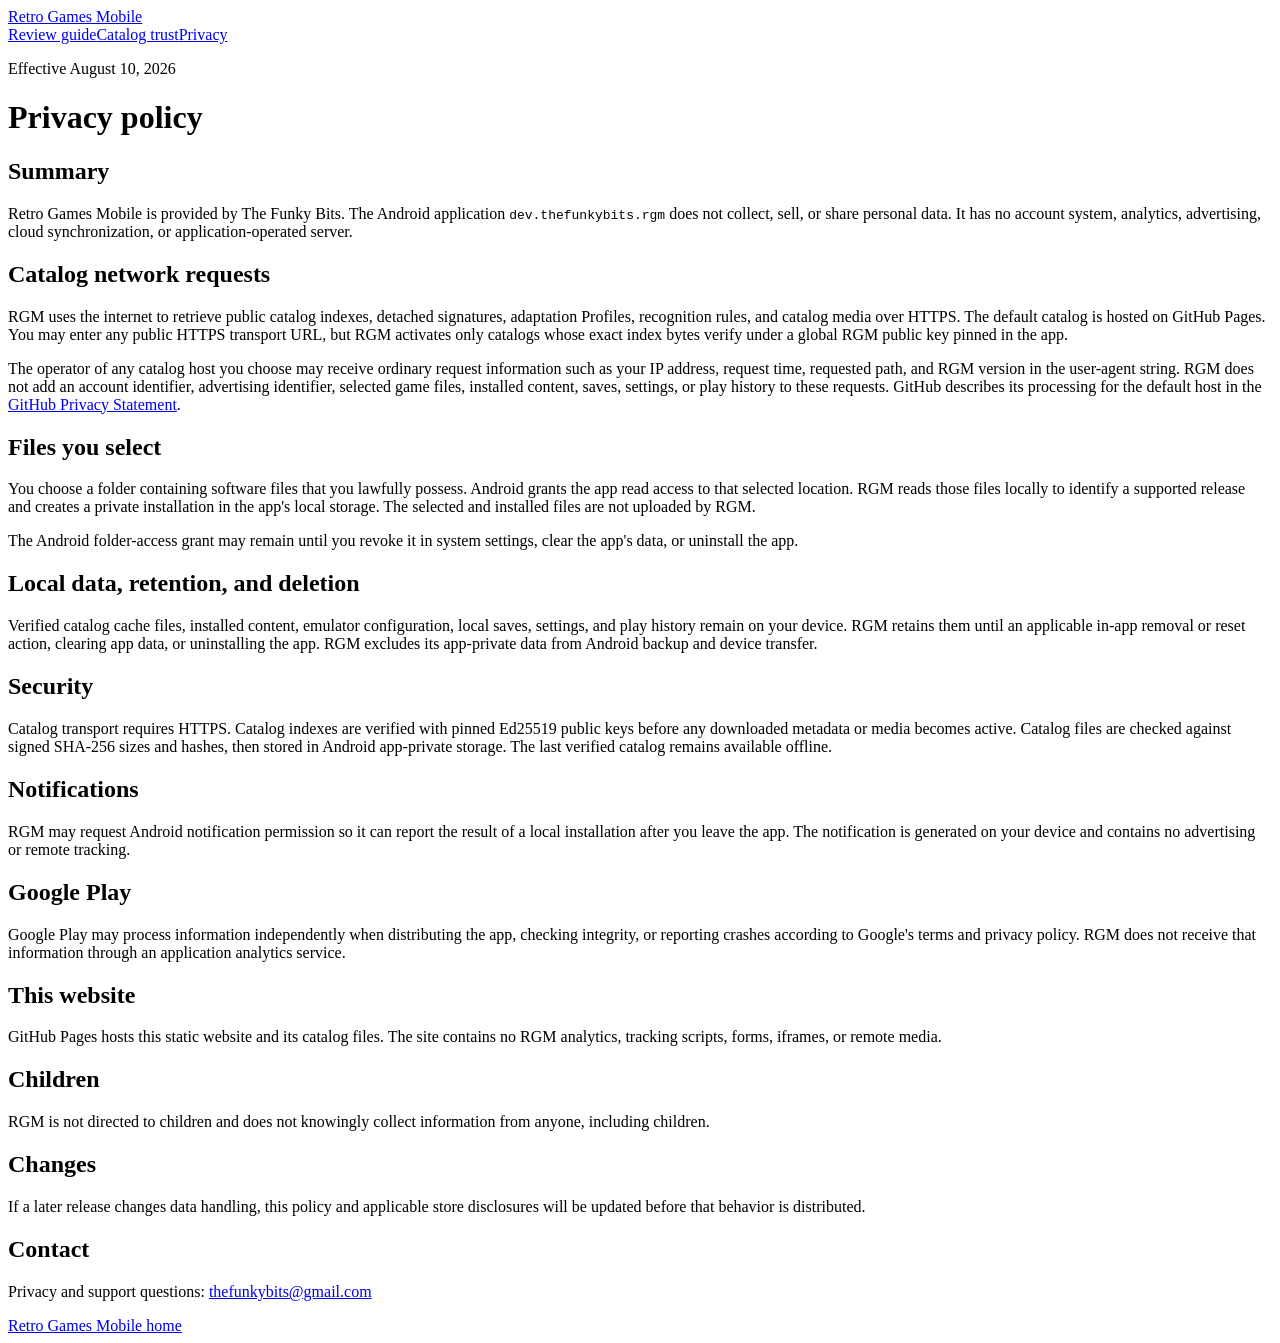
==== privacy/index.html @ f2ab46ee "Prepare transaction-bound site deployment" ====
<!doctype html>
<html lang="en">
<head>
  <meta charset="utf-8">
  <meta name="viewport" content="width=device-width, initial-scale=1">
  <meta name="description" content="Privacy policy for the Retro Games Mobile Android application.">
  <title>Privacy policy · Retro Games Mobile</title>
  <link rel="stylesheet" href="/rgm-site/assets/styles.css">
</head>
<body>
  <header class="site-header"><div class="header-inner">
    <a class="wordmark" href="/rgm-site/">Retro Games Mobile</a>
    <nav aria-label="Main navigation"><a href="/rgm-site/review/">Review guide</a><a href="/rgm-site/trust/">Catalog trust</a><a href="/rgm-site/privacy/" aria-current="page">Privacy</a></nav>
  </div></header>
  <main class="page">
    <p class="kicker">Effective August 10, 2026</p>
    <h1>Privacy policy</h1>

    <h2>Summary</h2>
    <p>Retro Games Mobile is provided by The Funky Bits. The Android application <code>dev.thefunkybits.rgm</code> does not collect, sell, or share personal data. It has no account system, analytics, advertising, cloud synchronization, or application-operated server.</p>

    <h2>Catalog network requests</h2>
    <p>RGM uses the internet to retrieve public catalog indexes, detached signatures, adaptation Profiles, recognition rules, and catalog media over HTTPS. The default catalog is hosted on GitHub Pages. You may enter any public HTTPS transport URL, but RGM activates only catalogs whose exact index bytes verify under a global RGM public key pinned in the app.</p>
    <p>The operator of any catalog host you choose may receive ordinary request information such as your IP address, request time, requested path, and RGM version in the user-agent string. RGM does not add an account identifier, advertising identifier, selected game files, installed content, saves, settings, or play history to these requests. GitHub describes its processing for the default host in the <a href="https://docs.github.com/site-policy/privacy-policies/github-privacy-statement">GitHub Privacy Statement</a>.</p>

    <h2>Files you select</h2>
    <p>You choose a folder containing software files that you lawfully possess. Android grants the app read access to that selected location. RGM reads those files locally to identify a supported release and creates a private installation in the app's local storage. The selected and installed files are not uploaded by RGM.</p>
    <p>The Android folder-access grant may remain until you revoke it in system settings, clear the app's data, or uninstall the app.</p>

    <h2>Local data, retention, and deletion</h2>
    <p>Verified catalog cache files, installed content, emulator configuration, local saves, settings, and play history remain on your device. RGM retains them until an applicable in-app removal or reset action, clearing app data, or uninstalling the app. RGM excludes its app-private data from Android backup and device transfer.</p>

    <h2>Security</h2>
    <p>Catalog transport requires HTTPS. Catalog indexes are verified with pinned Ed25519 public keys before any downloaded metadata or media becomes active. Catalog files are checked against signed SHA-256 sizes and hashes, then stored in Android app-private storage. The last verified catalog remains available offline.</p>

    <h2>Notifications</h2>
    <p>RGM may request Android notification permission so it can report the result of a local installation after you leave the app. The notification is generated on your device and contains no advertising or remote tracking.</p>

    <h2>Google Play</h2>
    <p>Google Play may process information independently when distributing the app, checking integrity, or reporting crashes according to Google's terms and privacy policy. RGM does not receive that information through an application analytics service.</p>

    <h2>This website</h2>
    <p>GitHub Pages hosts this static website and its catalog files. The site contains no RGM analytics, tracking scripts, forms, iframes, or remote media.</p>

    <h2>Children</h2>
    <p>RGM is not directed to children and does not knowingly collect information from anyone, including children.</p>

    <h2>Changes</h2>
    <p>If a later release changes data handling, this policy and applicable store disclosures will be updated before that behavior is distributed.</p>

    <h2>Contact</h2>
    <p>Privacy and support questions: <a href="mailto:thefunkybits@gmail.com">thefunkybits@gmail.com</a></p>
    <footer><a href="/rgm-site/">Retro Games Mobile home</a></footer>
  </main>
</body>
</html>
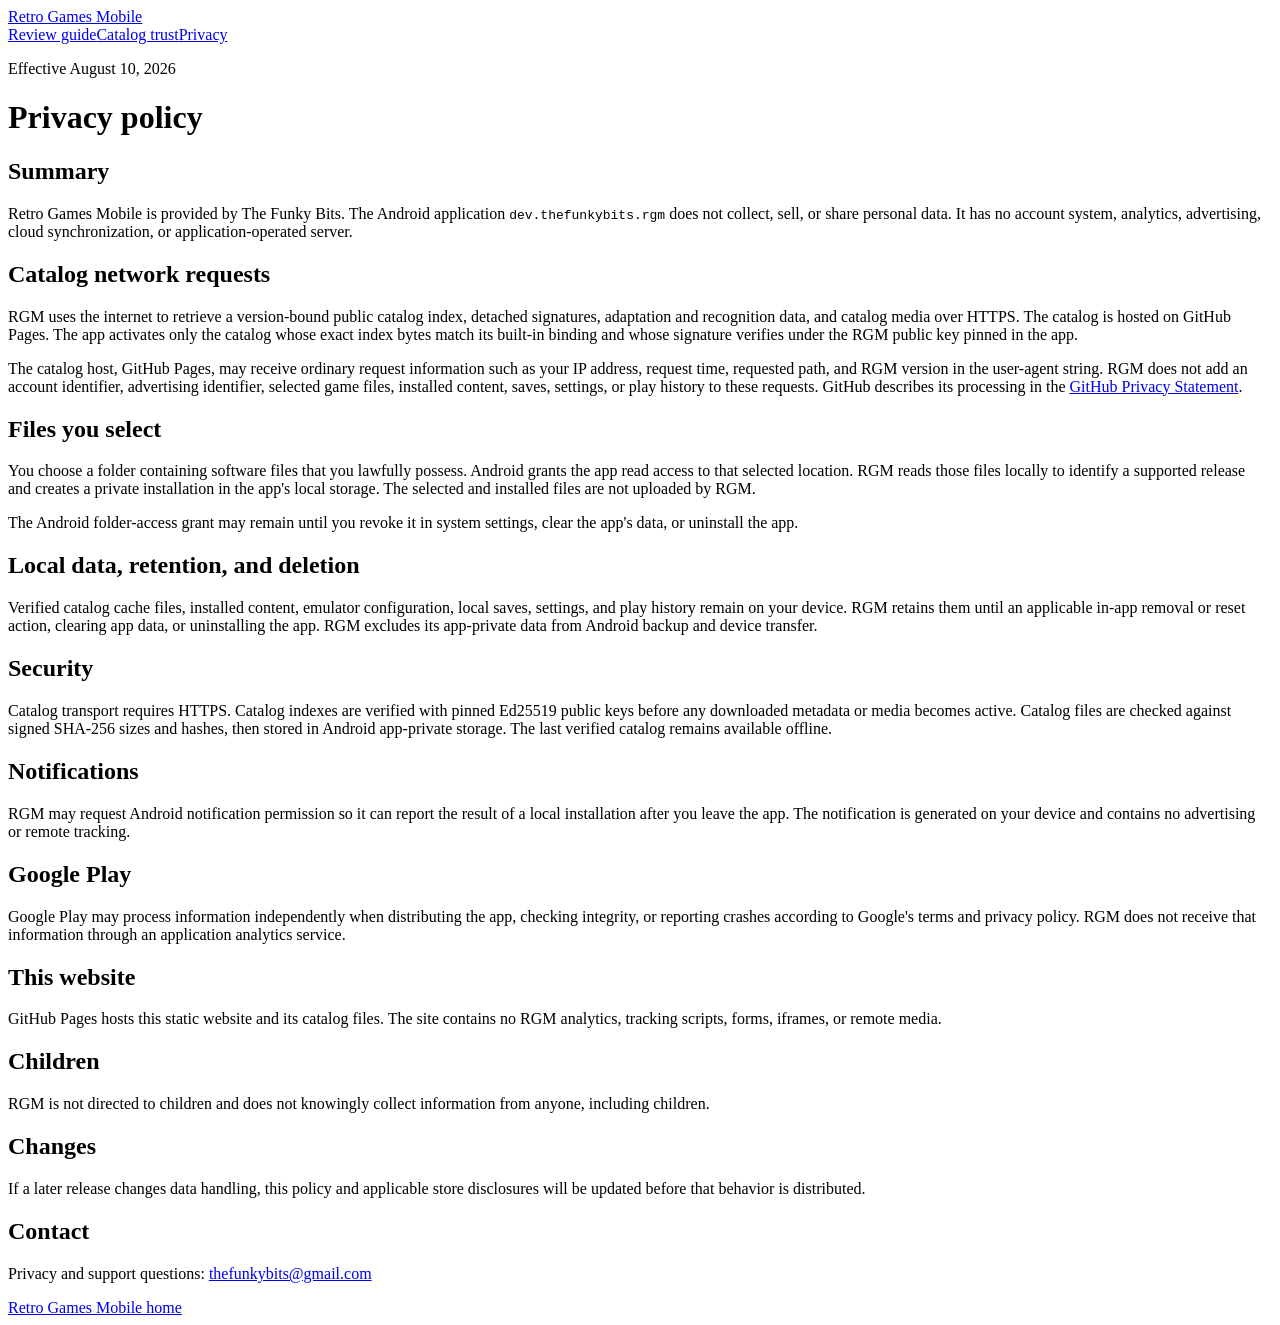
==== commit 8f55927d: "Preserve current site copy and remove obsolete catalog-v5 specification" ====
--- a/privacy/index.html
+++ b/privacy/index.html
@@ -20,8 +20,8 @@
     <p>Retro Games Mobile is provided by The Funky Bits. The Android application <code>dev.thefunkybits.rgm</code> does not collect, sell, or share personal data. It has no account system, analytics, advertising, cloud synchronization, or application-operated server.</p>
 
     <h2>Catalog network requests</h2>
-    <p>RGM uses the internet to retrieve public catalog indexes, detached signatures, adaptation Profiles, recognition rules, and catalog media over HTTPS. The default catalog is hosted on GitHub Pages. You may enter any public HTTPS transport URL, but RGM activates only catalogs whose exact index bytes verify under a global RGM public key pinned in the app.</p>
-    <p>The operator of any catalog host you choose may receive ordinary request information such as your IP address, request time, requested path, and RGM version in the user-agent string. RGM does not add an account identifier, advertising identifier, selected game files, installed content, saves, settings, or play history to these requests. GitHub describes its processing for the default host in the <a href="https://docs.github.com/site-policy/privacy-policies/github-privacy-statement">GitHub Privacy Statement</a>.</p>
+    <p>RGM uses the internet to retrieve a version-bound public catalog index, detached signatures, adaptation and recognition data, and catalog media over HTTPS. The catalog is hosted on GitHub Pages. The app activates only the catalog whose exact index bytes match its built-in binding and whose signature verifies under the RGM public key pinned in the app.</p>
+    <p>The catalog host, GitHub Pages, may receive ordinary request information such as your IP address, request time, requested path, and RGM version in the user-agent string. RGM does not add an account identifier, advertising identifier, selected game files, installed content, saves, settings, or play history to these requests. GitHub describes its processing in the <a href="https://docs.github.com/site-policy/privacy-policies/github-privacy-statement">GitHub Privacy Statement</a>.</p>
 
     <h2>Files you select</h2>
     <p>You choose a folder containing software files that you lawfully possess. Android grants the app read access to that selected location. RGM reads those files locally to identify a supported release and creates a private installation in the app's local storage. The selected and installed files are not uploaded by RGM.</p>
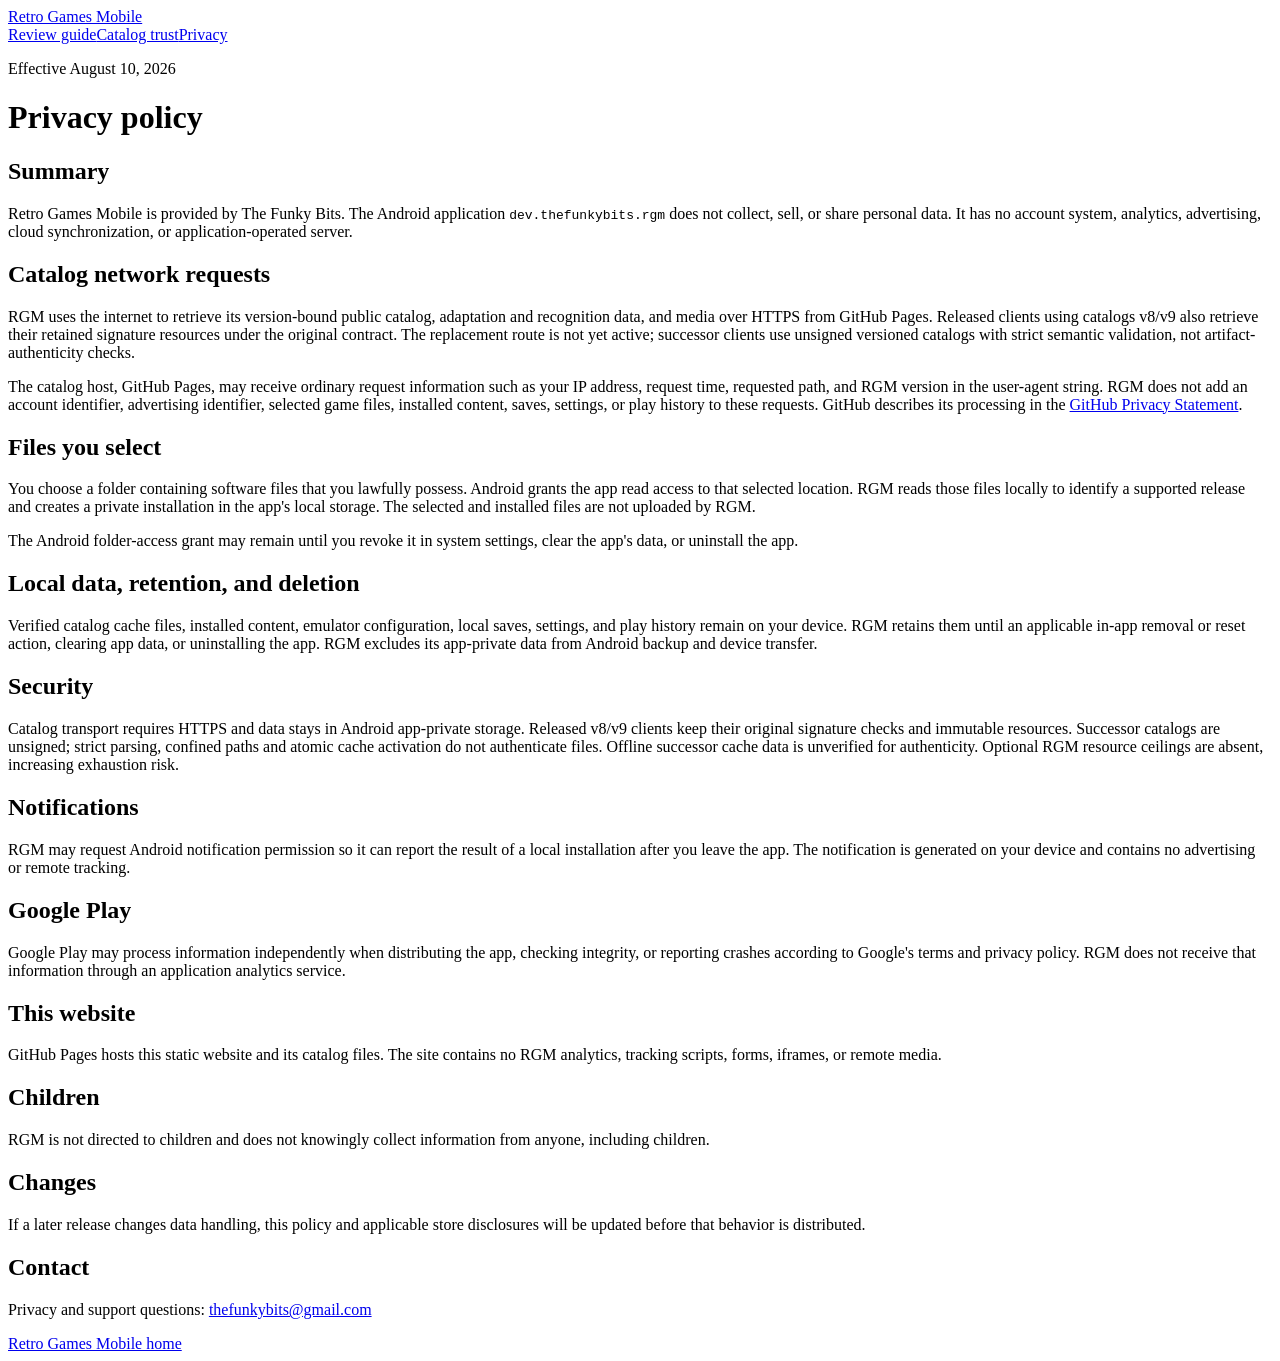
==== commit b8801082: "Prepare unsigned catalog delivery and preserve historical resources" ====
--- a/privacy/index.html
+++ b/privacy/index.html
@@ -20,7 +20,7 @@
     <p>Retro Games Mobile is provided by The Funky Bits. The Android application <code>dev.thefunkybits.rgm</code> does not collect, sell, or share personal data. It has no account system, analytics, advertising, cloud synchronization, or application-operated server.</p>
 
     <h2>Catalog network requests</h2>
-    <p>RGM uses the internet to retrieve a version-bound public catalog index, detached signatures, adaptation and recognition data, and catalog media over HTTPS. The catalog is hosted on GitHub Pages. The app activates only the catalog whose exact index bytes match its built-in binding and whose signature verifies under the RGM public key pinned in the app.</p>
+    <p>RGM uses the internet to retrieve its version-bound public catalog, adaptation and recognition data, and media over HTTPS from GitHub Pages. Released clients using catalogs v8/v9 also retrieve their retained signature resources under the original contract. The replacement route is not yet active; successor clients use unsigned versioned catalogs with strict semantic validation, not artifact-authenticity checks.</p>
     <p>The catalog host, GitHub Pages, may receive ordinary request information such as your IP address, request time, requested path, and RGM version in the user-agent string. RGM does not add an account identifier, advertising identifier, selected game files, installed content, saves, settings, or play history to these requests. GitHub describes its processing in the <a href="https://docs.github.com/site-policy/privacy-policies/github-privacy-statement">GitHub Privacy Statement</a>.</p>
 
     <h2>Files you select</h2>
@@ -31,7 +31,7 @@
     <p>Verified catalog cache files, installed content, emulator configuration, local saves, settings, and play history remain on your device. RGM retains them until an applicable in-app removal or reset action, clearing app data, or uninstalling the app. RGM excludes its app-private data from Android backup and device transfer.</p>
 
     <h2>Security</h2>
-    <p>Catalog transport requires HTTPS. Catalog indexes are verified with pinned Ed25519 public keys before any downloaded metadata or media becomes active. Catalog files are checked against signed SHA-256 sizes and hashes, then stored in Android app-private storage. The last verified catalog remains available offline.</p>
+    <p>Catalog transport requires HTTPS and data stays in Android app-private storage. Released v8/v9 clients keep their original signature checks and immutable resources. Successor catalogs are unsigned; strict parsing, confined paths and atomic cache activation do not authenticate files. Offline successor cache data is unverified for authenticity. Optional RGM resource ceilings are absent, increasing exhaustion risk.</p>
 
     <h2>Notifications</h2>
     <p>RGM may request Android notification permission so it can report the result of a local installation after you leave the app. The notification is generated on your device and contains no advertising or remote tracking.</p>
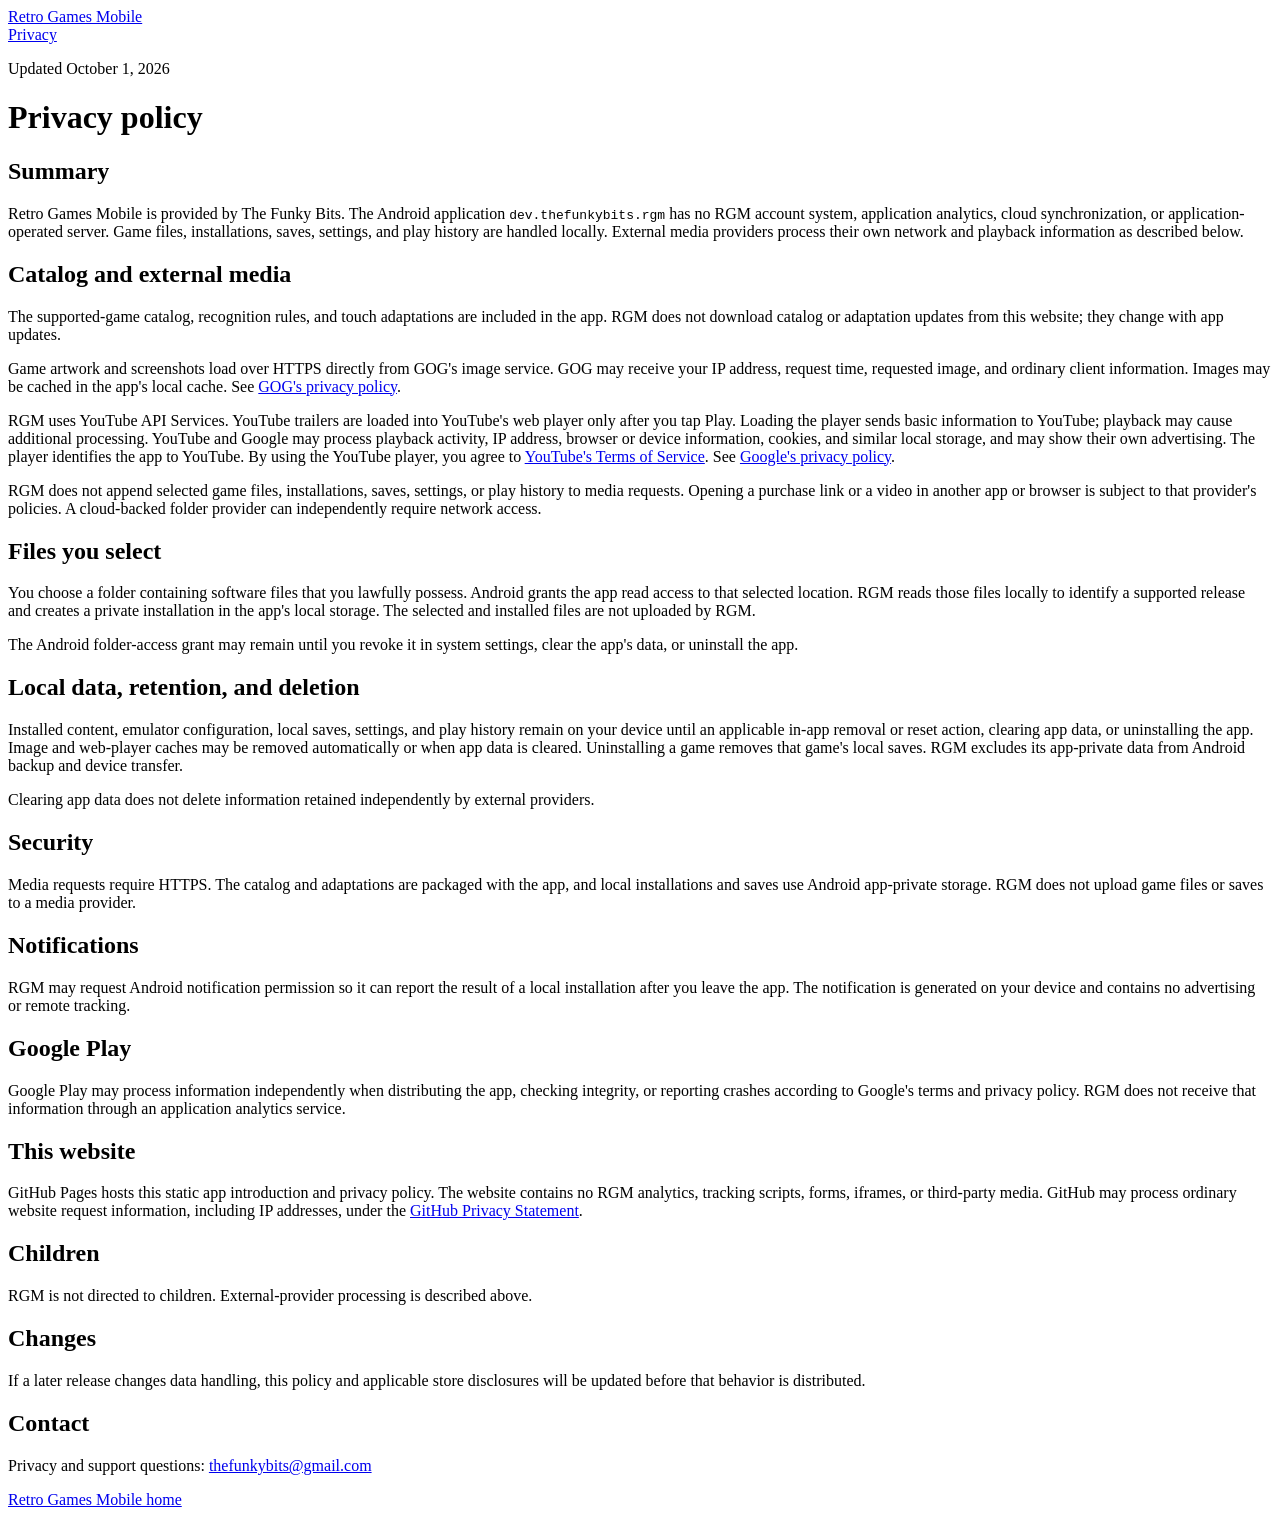
==== commit 095543d4: "Cut over to reviewed intro and privacy pages without legacy catalogs" ====
--- a/privacy/index.html
+++ b/privacy/index.html
@@ -10,28 +10,31 @@
 <body>
   <header class="site-header"><div class="header-inner">
     <a class="wordmark" href="/rgm-site/">Retro Games Mobile</a>
-    <nav aria-label="Main navigation"><a href="/rgm-site/review/">Review guide</a><a href="/rgm-site/trust/">Catalog trust</a><a href="/rgm-site/privacy/" aria-current="page">Privacy</a></nav>
+    <nav aria-label="Main navigation"><a href="/rgm-site/privacy/" aria-current="page">Privacy</a></nav>
   </div></header>
   <main class="page">
-    <p class="kicker">Effective August 10, 2026</p>
+    <p class="kicker">Updated October 1, 2026</p>
     <h1>Privacy policy</h1>
 
     <h2>Summary</h2>
-    <p>Retro Games Mobile is provided by The Funky Bits. The Android application <code>dev.thefunkybits.rgm</code> does not collect, sell, or share personal data. It has no account system, analytics, advertising, cloud synchronization, or application-operated server.</p>
+    <p>Retro Games Mobile is provided by The Funky Bits. The Android application <code>dev.thefunkybits.rgm</code> has no RGM account system, application analytics, cloud synchronization, or application-operated server. Game files, installations, saves, settings, and play history are handled locally. External media providers process their own network and playback information as described below.</p>
 
-    <h2>Catalog network requests</h2>
-    <p>RGM uses the internet to retrieve its version-bound public catalog, adaptation and recognition data, and media over HTTPS from GitHub Pages. Released clients using catalogs v8/v9 also retrieve their retained signature resources under the original contract. The replacement route is not yet active; successor clients use unsigned versioned catalogs with strict semantic validation, not artifact-authenticity checks.</p>
-    <p>The catalog host, GitHub Pages, may receive ordinary request information such as your IP address, request time, requested path, and RGM version in the user-agent string. RGM does not add an account identifier, advertising identifier, selected game files, installed content, saves, settings, or play history to these requests. GitHub describes its processing in the <a href="https://docs.github.com/site-policy/privacy-policies/github-privacy-statement">GitHub Privacy Statement</a>.</p>
+    <h2>Catalog and external media</h2>
+    <p>The supported-game catalog, recognition rules, and touch adaptations are included in the app. RGM does not download catalog or adaptation updates from this website; they change with app updates.</p>
+    <p>Game artwork and screenshots load over HTTPS directly from GOG's image service. GOG may receive your IP address, request time, requested image, and ordinary client information. Images may be cached in the app's local cache. See <a href="https://support.gog.com/hc/en-us/articles/212632109-Privacy-Policy">GOG's privacy policy</a>.</p>
+    <p>RGM uses YouTube API Services. YouTube trailers are loaded into YouTube's web player only after you tap Play. Loading the player sends basic information to YouTube; playback may cause additional processing. YouTube and Google may process playback activity, IP address, browser or device information, cookies, and similar local storage, and may show their own advertising. The player identifies the app to YouTube. By using the YouTube player, you agree to <a href="https://www.youtube.com/t/terms">YouTube's Terms of Service</a>. See <a href="https://policies.google.com/privacy">Google's privacy policy</a>.</p>
+    <p>RGM does not append selected game files, installations, saves, settings, or play history to media requests. Opening a purchase link or a video in another app or browser is subject to that provider's policies. A cloud-backed folder provider can independently require network access.</p>
 
     <h2>Files you select</h2>
     <p>You choose a folder containing software files that you lawfully possess. Android grants the app read access to that selected location. RGM reads those files locally to identify a supported release and creates a private installation in the app's local storage. The selected and installed files are not uploaded by RGM.</p>
     <p>The Android folder-access grant may remain until you revoke it in system settings, clear the app's data, or uninstall the app.</p>
 
     <h2>Local data, retention, and deletion</h2>
-    <p>Verified catalog cache files, installed content, emulator configuration, local saves, settings, and play history remain on your device. RGM retains them until an applicable in-app removal or reset action, clearing app data, or uninstalling the app. RGM excludes its app-private data from Android backup and device transfer.</p>
+    <p>Installed content, emulator configuration, local saves, settings, and play history remain on your device until an applicable in-app removal or reset action, clearing app data, or uninstalling the app. Image and web-player caches may be removed automatically or when app data is cleared. Uninstalling a game removes that game's local saves. RGM excludes its app-private data from Android backup and device transfer.</p>
+    <p>Clearing app data does not delete information retained independently by external providers.</p>
 
     <h2>Security</h2>
-    <p>Catalog transport requires HTTPS and data stays in Android app-private storage. Released v8/v9 clients keep their original signature checks and immutable resources. Successor catalogs are unsigned; strict parsing, confined paths and atomic cache activation do not authenticate files. Offline successor cache data is unverified for authenticity. Optional RGM resource ceilings are absent, increasing exhaustion risk.</p>
+    <p>Media requests require HTTPS. The catalog and adaptations are packaged with the app, and local installations and saves use Android app-private storage. RGM does not upload game files or saves to a media provider.</p>
 
     <h2>Notifications</h2>
     <p>RGM may request Android notification permission so it can report the result of a local installation after you leave the app. The notification is generated on your device and contains no advertising or remote tracking.</p>
@@ -40,10 +43,10 @@
     <p>Google Play may process information independently when distributing the app, checking integrity, or reporting crashes according to Google's terms and privacy policy. RGM does not receive that information through an application analytics service.</p>
 
     <h2>This website</h2>
-    <p>GitHub Pages hosts this static website and its catalog files. The site contains no RGM analytics, tracking scripts, forms, iframes, or remote media.</p>
+    <p>GitHub Pages hosts this static app introduction and privacy policy. The website contains no RGM analytics, tracking scripts, forms, iframes, or third-party media. GitHub may process ordinary website request information, including IP addresses, under the <a href="https://docs.github.com/site-policy/privacy-policies/github-privacy-statement">GitHub Privacy Statement</a>.</p>
 
     <h2>Children</h2>
-    <p>RGM is not directed to children and does not knowingly collect information from anyone, including children.</p>
+    <p>RGM is not directed to children. External-provider processing is described above.</p>
 
     <h2>Changes</h2>
     <p>If a later release changes data handling, this policy and applicable store disclosures will be updated before that behavior is distributed.</p>
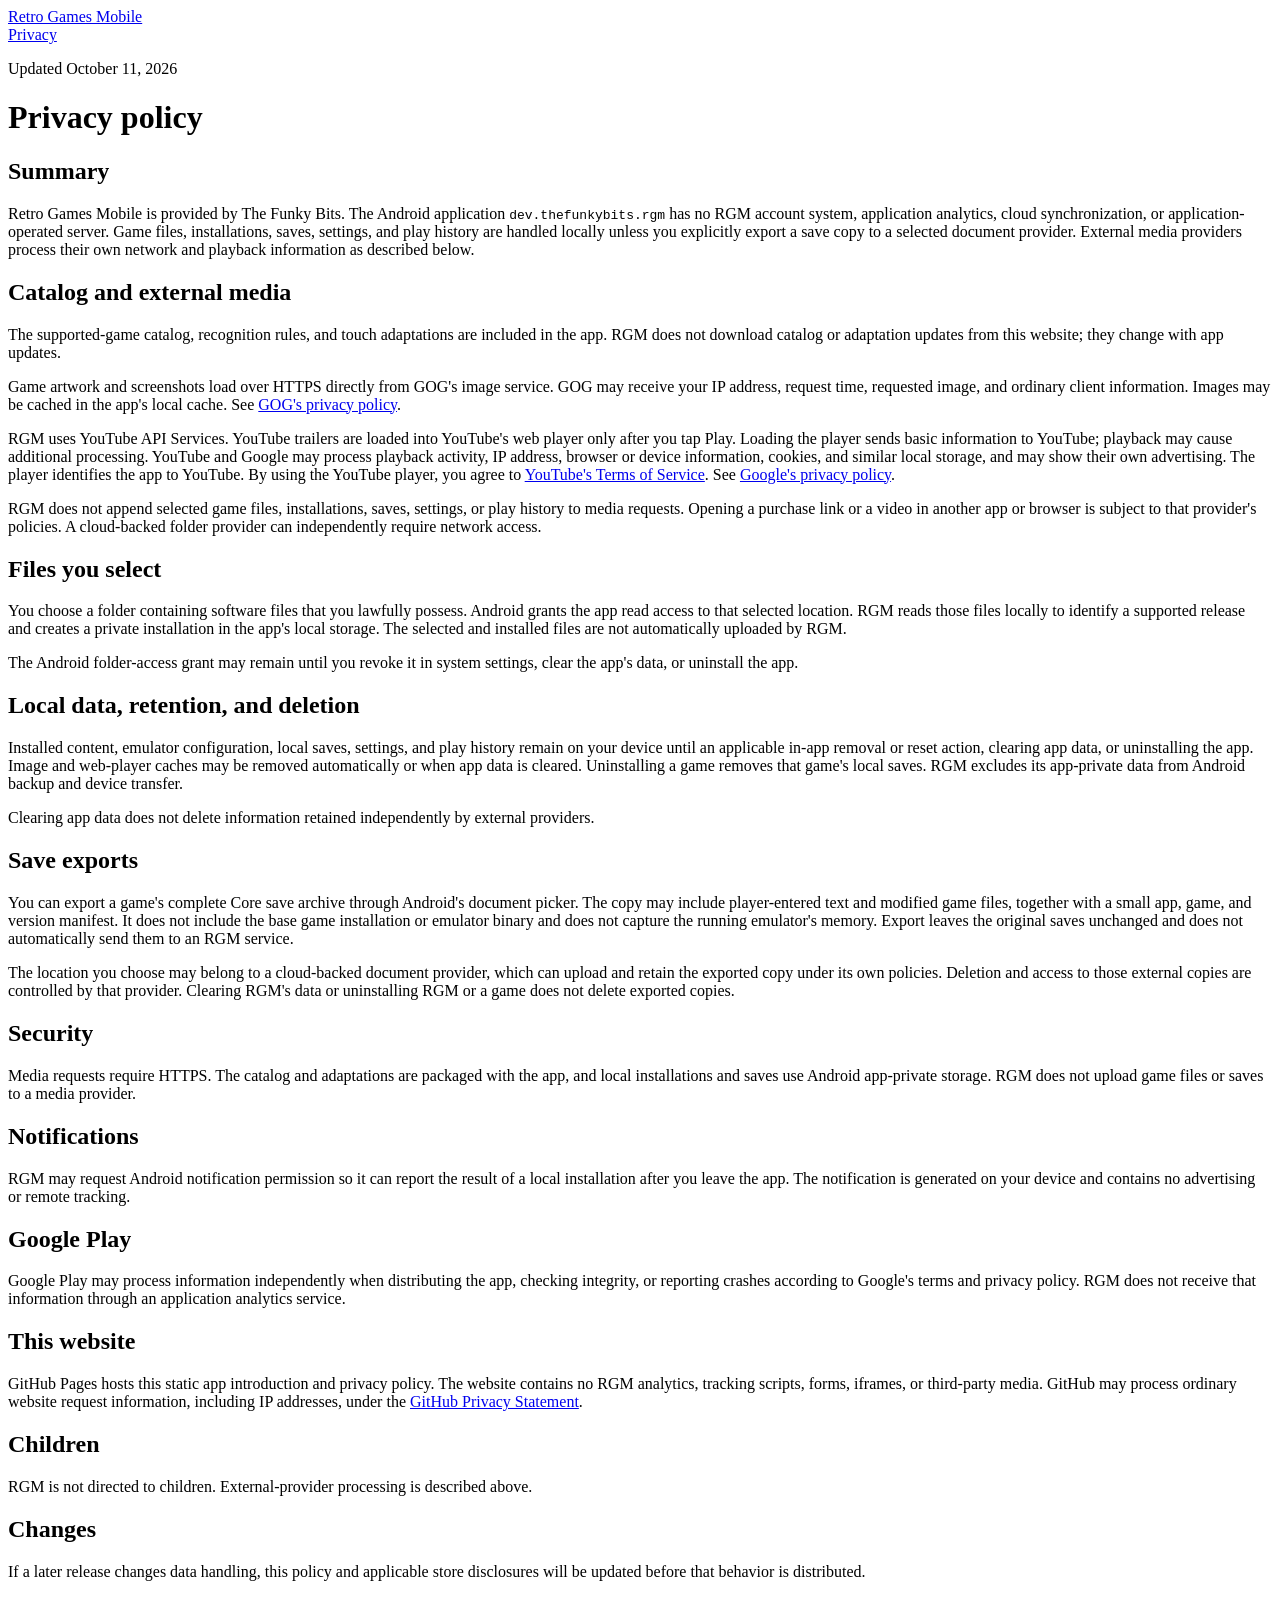
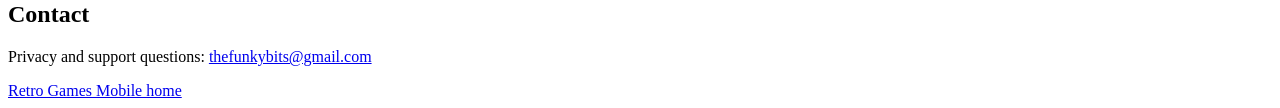
==== commit 3faa3a16: "Add complete save export and clarify export privacy" ====
--- a/privacy/index.html
+++ b/privacy/index.html
@@ -1,59 +1,139 @@
 <!doctype html>
 <html lang="en">
-<head>
-  <meta charset="utf-8">
-  <meta name="viewport" content="width=device-width, initial-scale=1">
-  <meta name="description" content="Privacy policy for the Retro Games Mobile Android application.">
-  <title>Privacy policy · Retro Games Mobile</title>
-  <link rel="stylesheet" href="/rgm-site/assets/styles.css">
-</head>
-<body>
-  <header class="site-header"><div class="header-inner">
-    <a class="wordmark" href="/rgm-site/">Retro Games Mobile</a>
-    <nav aria-label="Main navigation"><a href="/rgm-site/privacy/" aria-current="page">Privacy</a></nav>
-  </div></header>
-  <main class="page">
-    <p class="kicker">Updated October 1, 2026</p>
-    <h1>Privacy policy</h1>
+  <head>
+    <meta charset="utf-8" />
+    <meta name="viewport" content="width=device-width, initial-scale=1" />
+    <meta name="description" content="Privacy policy for the Retro Games Mobile Android application." />
+    <title>Privacy policy · Retro Games Mobile</title>
+    <link rel="stylesheet" href="/rgm-site/assets/styles.css" />
+  </head>
+  <body>
+    <header class="site-header"
+      ><div class="header-inner">
+        <a class="wordmark" href="/rgm-site/">Retro Games Mobile</a>
+        <nav aria-label="Main navigation"><a href="/rgm-site/privacy/" aria-current="page">Privacy</a></nav>
+      </div></header
+    >
+    <main class="page">
+      <p class="kicker">Updated October 11, 2026</p>
+      <h1>Privacy policy</h1>
 
-    <h2>Summary</h2>
-    <p>Retro Games Mobile is provided by The Funky Bits. The Android application <code>dev.thefunkybits.rgm</code> has no RGM account system, application analytics, cloud synchronization, or application-operated server. Game files, installations, saves, settings, and play history are handled locally. External media providers process their own network and playback information as described below.</p>
+      <h2>Summary</h2>
+      <p
+        >Retro Games Mobile is provided by The Funky Bits. The Android application
+        <code>dev.thefunkybits.rgm</code> has no RGM account system, application analytics, cloud
+        synchronization, or application-operated server. Game files, installations, saves, settings, and play
+        history are handled locally unless you explicitly export a save copy to a selected document provider.
+        External media providers process their own network and playback information as described below.</p
+      >
 
-    <h2>Catalog and external media</h2>
-    <p>The supported-game catalog, recognition rules, and touch adaptations are included in the app. RGM does not download catalog or adaptation updates from this website; they change with app updates.</p>
-    <p>Game artwork and screenshots load over HTTPS directly from GOG's image service. GOG may receive your IP address, request time, requested image, and ordinary client information. Images may be cached in the app's local cache. See <a href="https://support.gog.com/hc/en-us/articles/212632109-Privacy-Policy">GOG's privacy policy</a>.</p>
-    <p>RGM uses YouTube API Services. YouTube trailers are loaded into YouTube's web player only after you tap Play. Loading the player sends basic information to YouTube; playback may cause additional processing. YouTube and Google may process playback activity, IP address, browser or device information, cookies, and similar local storage, and may show their own advertising. The player identifies the app to YouTube. By using the YouTube player, you agree to <a href="https://www.youtube.com/t/terms">YouTube's Terms of Service</a>. See <a href="https://policies.google.com/privacy">Google's privacy policy</a>.</p>
-    <p>RGM does not append selected game files, installations, saves, settings, or play history to media requests. Opening a purchase link or a video in another app or browser is subject to that provider's policies. A cloud-backed folder provider can independently require network access.</p>
+      <h2>Catalog and external media</h2>
+      <p
+        >The supported-game catalog, recognition rules, and touch adaptations are included in the app. RGM
+        does not download catalog or adaptation updates from this website; they change with app updates.</p
+      >
+      <p
+        >Game artwork and screenshots load over HTTPS directly from GOG's image service. GOG may receive your
+        IP address, request time, requested image, and ordinary client information. Images may be cached in
+        the app's local cache. See
+        <a href="https://support.gog.com/hc/en-us/articles/212632109-Privacy-Policy">GOG's privacy policy</a
+        >.</p
+      >
+      <p
+        >RGM uses YouTube API Services. YouTube trailers are loaded into YouTube's web player only after you
+        tap Play. Loading the player sends basic information to YouTube; playback may cause additional
+        processing. YouTube and Google may process playback activity, IP address, browser or device
+        information, cookies, and similar local storage, and may show their own advertising. The player
+        identifies the app to YouTube. By using the YouTube player, you agree to
+        <a href="https://www.youtube.com/t/terms">YouTube's Terms of Service</a>. See
+        <a href="https://policies.google.com/privacy">Google's privacy policy</a>.</p
+      >
+      <p
+        >RGM does not append selected game files, installations, saves, settings, or play history to media
+        requests. Opening a purchase link or a video in another app or browser is subject to that provider's
+        policies. A cloud-backed folder provider can independently require network access.</p
+      >
 
-    <h2>Files you select</h2>
-    <p>You choose a folder containing software files that you lawfully possess. Android grants the app read access to that selected location. RGM reads those files locally to identify a supported release and creates a private installation in the app's local storage. The selected and installed files are not uploaded by RGM.</p>
-    <p>The Android folder-access grant may remain until you revoke it in system settings, clear the app's data, or uninstall the app.</p>
+      <h2>Files you select</h2>
+      <p
+        >You choose a folder containing software files that you lawfully possess. Android grants the app read
+        access to that selected location. RGM reads those files locally to identify a supported release and
+        creates a private installation in the app's local storage. The selected and installed files are not
+        automatically uploaded by RGM.</p
+      >
+      <p
+        >The Android folder-access grant may remain until you revoke it in system settings, clear the app's
+        data, or uninstall the app.</p
+      >
 
-    <h2>Local data, retention, and deletion</h2>
-    <p>Installed content, emulator configuration, local saves, settings, and play history remain on your device until an applicable in-app removal or reset action, clearing app data, or uninstalling the app. Image and web-player caches may be removed automatically or when app data is cleared. Uninstalling a game removes that game's local saves. RGM excludes its app-private data from Android backup and device transfer.</p>
-    <p>Clearing app data does not delete information retained independently by external providers.</p>
+      <h2>Local data, retention, and deletion</h2>
+      <p
+        >Installed content, emulator configuration, local saves, settings, and play history remain on your
+        device until an applicable in-app removal or reset action, clearing app data, or uninstalling the app.
+        Image and web-player caches may be removed automatically or when app data is cleared. Uninstalling a
+        game removes that game's local saves. RGM excludes its app-private data from Android backup and device
+        transfer.</p
+      >
+      <p>Clearing app data does not delete information retained independently by external providers.</p>
 
-    <h2>Security</h2>
-    <p>Media requests require HTTPS. The catalog and adaptations are packaged with the app, and local installations and saves use Android app-private storage. RGM does not upload game files or saves to a media provider.</p>
+      <h2>Save exports</h2>
+      <p
+        >You can export a game's complete Core save archive through Android's document picker. The copy may
+        include player-entered text and modified game files, together with a small app, game, and version
+        manifest. It does not include the base game installation or emulator binary and does not capture the
+        running emulator's memory. Export leaves the original saves unchanged and does not automatically send
+        them to an RGM service.</p
+      >
+      <p
+        >The location you choose may belong to a cloud-backed document provider, which can upload and retain
+        the exported copy under its own policies. Deletion and access to those external copies are controlled
+        by that provider. Clearing RGM's data or uninstalling RGM or a game does not delete exported
+        copies.</p
+      >
 
-    <h2>Notifications</h2>
-    <p>RGM may request Android notification permission so it can report the result of a local installation after you leave the app. The notification is generated on your device and contains no advertising or remote tracking.</p>
+      <h2>Security</h2>
+      <p
+        >Media requests require HTTPS. The catalog and adaptations are packaged with the app, and local
+        installations and saves use Android app-private storage. RGM does not upload game files or saves to a
+        media provider.</p
+      >
 
-    <h2>Google Play</h2>
-    <p>Google Play may process information independently when distributing the app, checking integrity, or reporting crashes according to Google's terms and privacy policy. RGM does not receive that information through an application analytics service.</p>
+      <h2>Notifications</h2>
+      <p
+        >RGM may request Android notification permission so it can report the result of a local installation
+        after you leave the app. The notification is generated on your device and contains no advertising or
+        remote tracking.</p
+      >
 
-    <h2>This website</h2>
-    <p>GitHub Pages hosts this static app introduction and privacy policy. The website contains no RGM analytics, tracking scripts, forms, iframes, or third-party media. GitHub may process ordinary website request information, including IP addresses, under the <a href="https://docs.github.com/site-policy/privacy-policies/github-privacy-statement">GitHub Privacy Statement</a>.</p>
+      <h2>Google Play</h2>
+      <p
+        >Google Play may process information independently when distributing the app, checking integrity, or
+        reporting crashes according to Google's terms and privacy policy. RGM does not receive that
+        information through an application analytics service.</p
+      >
 
-    <h2>Children</h2>
-    <p>RGM is not directed to children. External-provider processing is described above.</p>
+      <h2>This website</h2>
+      <p
+        >GitHub Pages hosts this static app introduction and privacy policy. The website contains no RGM
+        analytics, tracking scripts, forms, iframes, or third-party media. GitHub may process ordinary website
+        request information, including IP addresses, under the
+        <a href="https://docs.github.com/site-policy/privacy-policies/github-privacy-statement"
+          >GitHub Privacy Statement</a
+        >.</p
+      >
 
-    <h2>Changes</h2>
-    <p>If a later release changes data handling, this policy and applicable store disclosures will be updated before that behavior is distributed.</p>
+      <h2>Children</h2>
+      <p>RGM is not directed to children. External-provider processing is described above.</p>
 
-    <h2>Contact</h2>
-    <p>Privacy and support questions: <a href="mailto:thefunkybits@gmail.com">thefunkybits@gmail.com</a></p>
-    <footer><a href="/rgm-site/">Retro Games Mobile home</a></footer>
-  </main>
-</body>
+      <h2>Changes</h2>
+      <p
+        >If a later release changes data handling, this policy and applicable store disclosures will be
+        updated before that behavior is distributed.</p
+      >
+
+      <h2>Contact</h2>
+      <p>Privacy and support questions: <a href="mailto:thefunkybits@gmail.com">thefunkybits@gmail.com</a></p>
+      <footer><a href="/rgm-site/">Retro Games Mobile home</a></footer>
+    </main>
+  </body>
 </html>
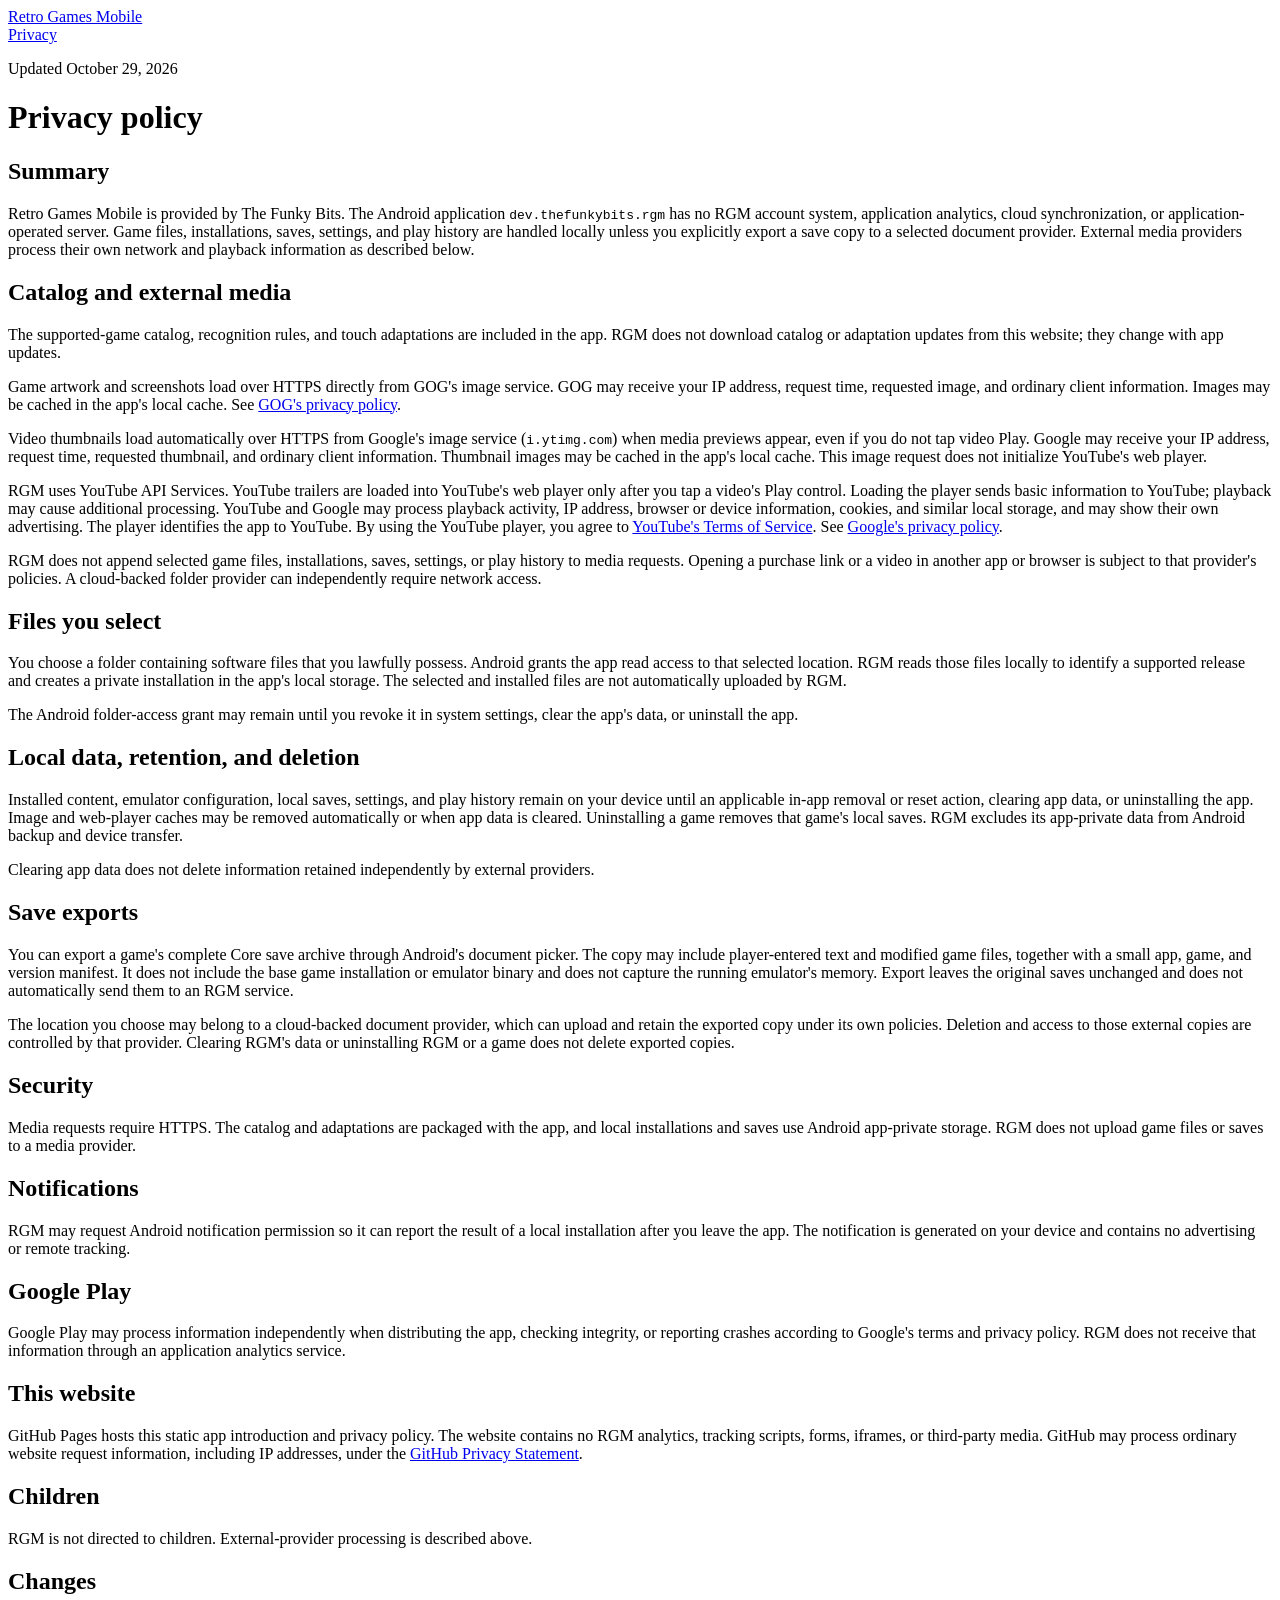
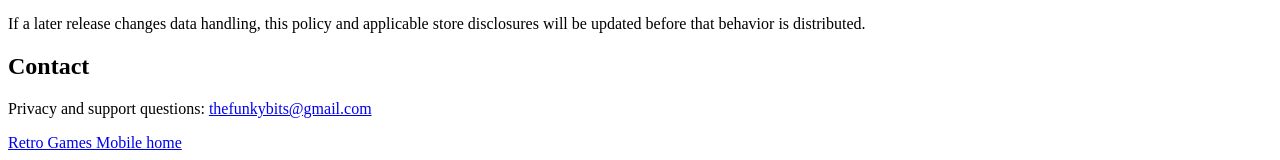
==== commit ca2df2cd: "Disclose automatic Google video thumbnail requests" ====
--- a/privacy/index.html
+++ b/privacy/index.html
@@ -15,7 +15,7 @@
       </div></header
     >
     <main class="page">
-      <p class="kicker">Updated October 11, 2026</p>
+      <p class="kicker">Updated October 29, 2026</p>
       <h1>Privacy policy</h1>
 
       <h2>Summary</h2>
@@ -40,9 +40,15 @@
         >.</p
       >
       <p
+        >Video thumbnails load automatically over HTTPS from Google's image service (<code>i.ytimg.com</code>)
+        when media previews appear, even if you do not tap video Play. Google may receive your IP address,
+        request time, requested thumbnail, and ordinary client information. Thumbnail images may be cached in
+        the app's local cache. This image request does not initialize YouTube's web player.</p
+      >
+      <p
         >RGM uses YouTube API Services. YouTube trailers are loaded into YouTube's web player only after you
-        tap Play. Loading the player sends basic information to YouTube; playback may cause additional
-        processing. YouTube and Google may process playback activity, IP address, browser or device
+        tap a video's Play control. Loading the player sends basic information to YouTube; playback may cause
+        additional processing. YouTube and Google may process playback activity, IP address, browser or device
         information, cookies, and similar local storage, and may show their own advertising. The player
         identifies the app to YouTube. By using the YouTube player, you agree to
         <a href="https://www.youtube.com/t/terms">YouTube's Terms of Service</a>. See
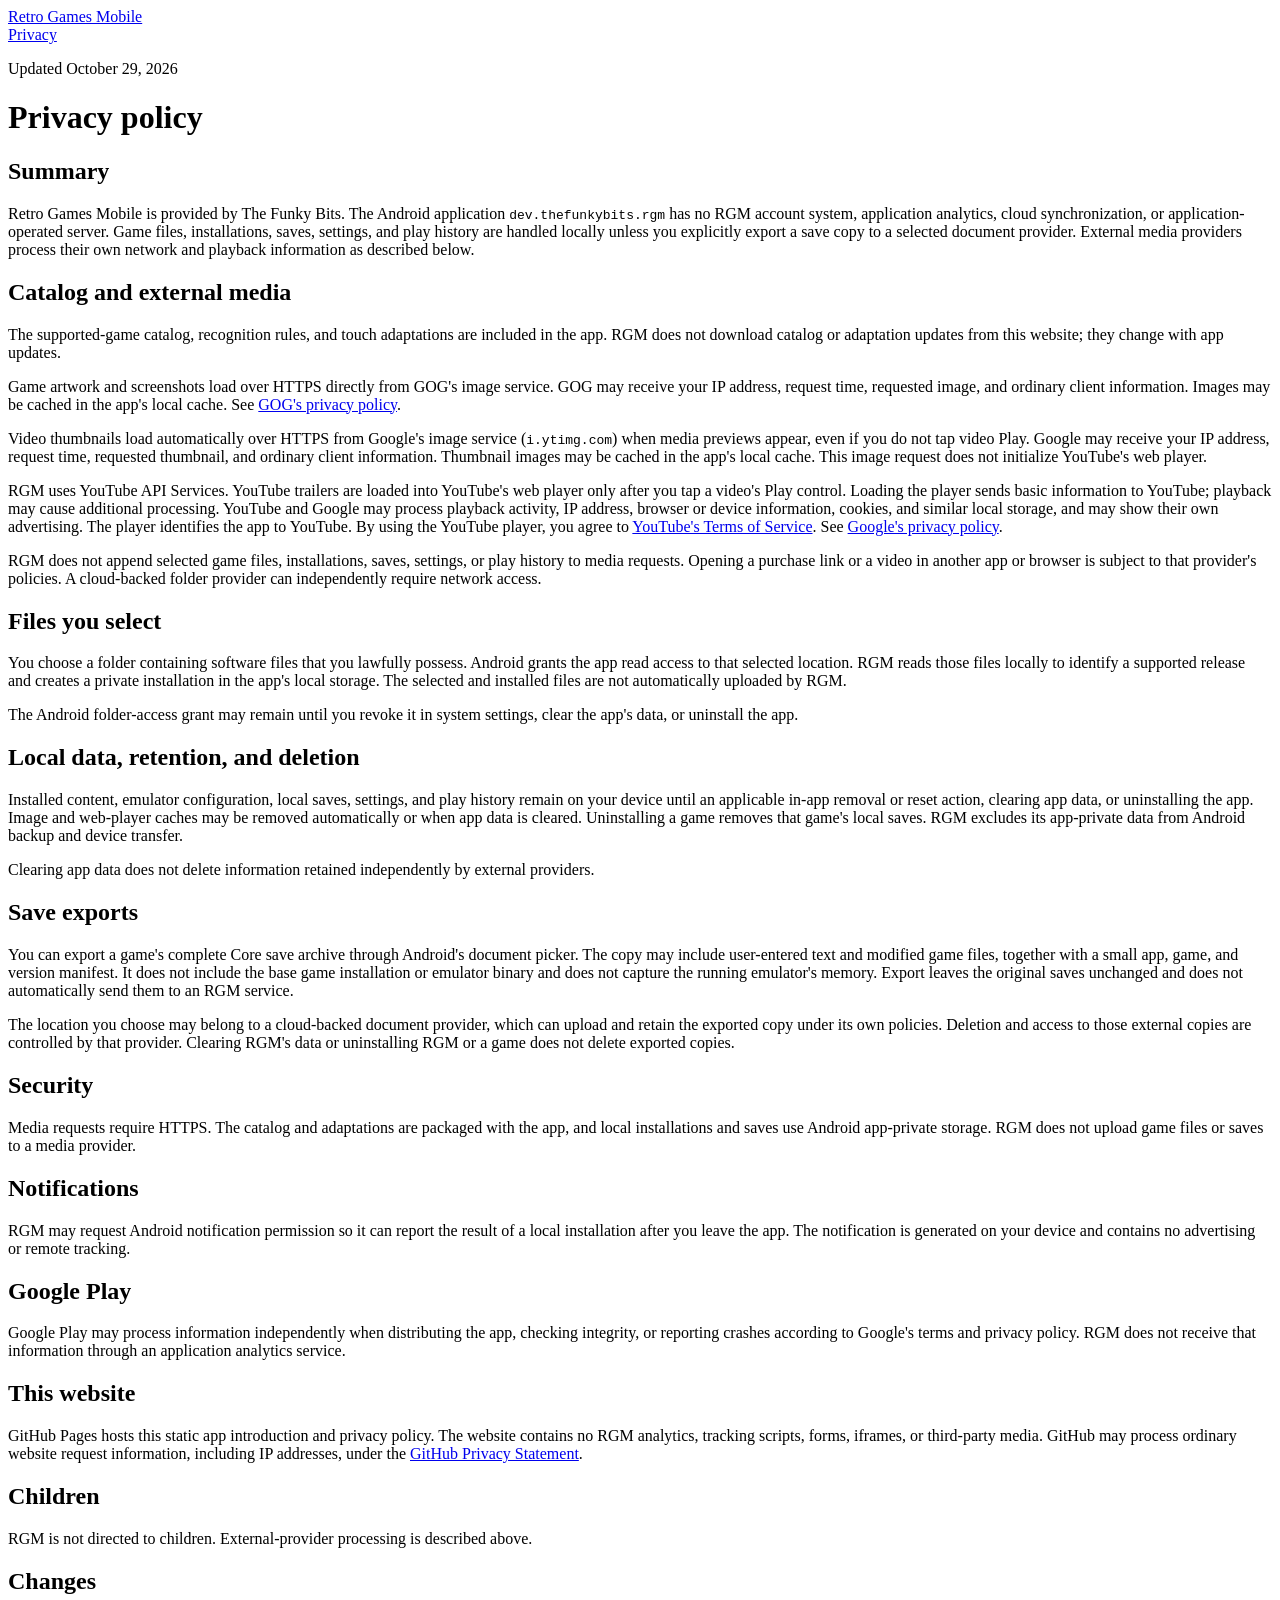
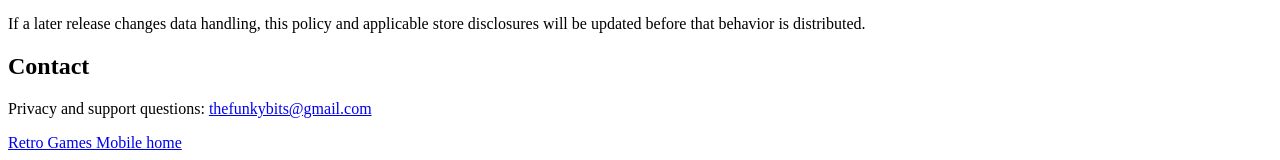
==== commit 74970ada: "Use User for RGM interactions and Title in domain text" ====
--- a/privacy/index.html
+++ b/privacy/index.html
@@ -85,7 +85,7 @@
       <h2>Save exports</h2>
       <p
         >You can export a game's complete Core save archive through Android's document picker. The copy may
-        include player-entered text and modified game files, together with a small app, game, and version
+        include user-entered text and modified game files, together with a small app, game, and version
         manifest. It does not include the base game installation or emulator binary and does not capture the
         running emulator's memory. Export leaves the original saves unchanged and does not automatically send
         them to an RGM service.</p
